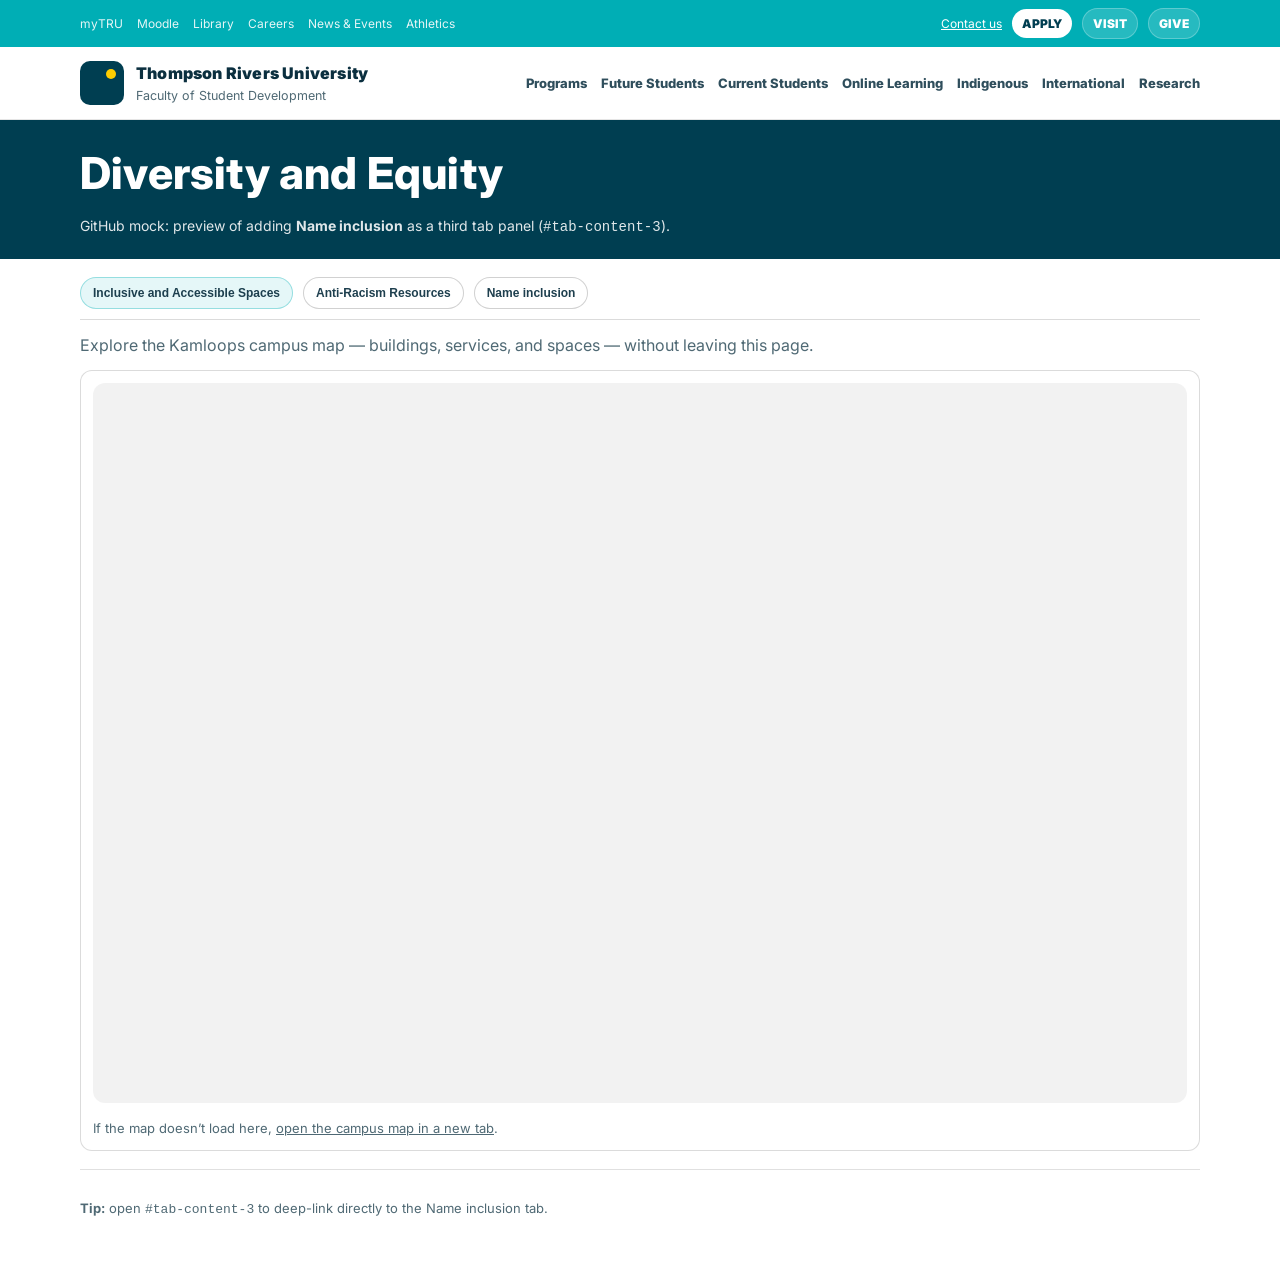
==== index.html @ c6673ee4 "Add TRU campus map embed to tab-content-1" ====
<!doctype html>
<html lang="en">
<head>
  <meta charset="utf-8" />
  <meta name="viewport" content="width=device-width,initial-scale=1" />
  <title>TRU — Diversity &amp; Equity (Tab Mock)</title>
  <meta name="description" content="GitHub-hosted mock of TRU Diversity & Equity page with Name Inclusion tab content." />
  <link rel="preconnect" href="https://fonts.googleapis.com">
  <link rel="preconnect" href="https://fonts.gstatic.com" crossorigin>
  <link href="https://fonts.googleapis.com/css2?family=Inter:wght@400;600;700;800&display=swap" rel="stylesheet">
  <link rel="stylesheet" href="styles.css" />
</head>
<body>
  <a class="skip" href="#main">Skip to content</a>

  <div class="utility">
    <div class="wrap utility-inner">
      <div class="u-links">
        <a href="#" aria-disabled="true">myTRU</a>
        <a href="#" aria-disabled="true">Moodle</a>
        <a href="#" aria-disabled="true">Library</a>
        <a href="#" aria-disabled="true">Careers</a>
        <a href="#" aria-disabled="true">News &amp; Events</a>
        <a href="#" aria-disabled="true">Athletics</a>
      </div>
      <div class="u-actions">
        <a href="#" aria-disabled="true">Contact us</a>
        <a class="pill" href="#" aria-disabled="true">APPLY</a>
        <a class="pill ghost" href="#" aria-disabled="true">VISIT</a>
        <a class="pill ghost" href="#" aria-disabled="true">GIVE</a>
      </div>
    </div>
  </div>

  <header class="mast">
    <div class="wrap mast-inner">
      <div class="brand">
        <div class="logo" aria-hidden="true"></div>
        <div class="brandtext">
          <div class="brandname">Thompson Rivers University</div>
          <div class="brandsub">Faculty of Student Development</div>
        </div>
      </div>
      <nav class="mainnav" aria-label="Main">
        <a href="#" aria-disabled="true">Programs</a>
        <a href="#" aria-disabled="true">Future Students</a>
        <a href="#" aria-disabled="true">Current Students</a>
        <a href="#" aria-disabled="true">Online Learning</a>
        <a href="#" aria-disabled="true">Indigenous</a>
        <a href="#" aria-disabled="true">International</a>
        <a href="#" aria-disabled="true">Research</a>
      </nav>
    </div>
  </header>

  <section class="hero">
    <div class="wrap hero-inner">
      <h1>Diversity and Equity</h1>
      <p class="hero-sub">GitHub mock: preview of adding <strong>Name inclusion</strong> as a third tab panel (<code>#tab-content-3</code>).</p>
    </div>
  </section>

  <main id="main" class="wrap content">
    <div class="tabs">
      <div class="tablist" role="tablist" aria-label="Diversity and Equity tabs">
        <button class="tab" role="tab" id="tab-1" aria-controls="tab-content-1" aria-selected="true">Inclusive and Accessible Spaces</button>
        <button class="tab" role="tab" id="tab-2" aria-controls="tab-content-2" aria-selected="false">Anti-Racism Resources</button>
        <button class="tab" role="tab" id="tab-3" aria-controls="tab-content-3" aria-selected="false">Name inclusion</button>
      </div>

      <section class="panel" role="tabpanel" id="tab-content-1" aria-labelledby="tab-1">
        <p class="lead">Explore the Kamloops campus map — buildings, services, and spaces — without leaving this page.</p>

        <div class="map-card" aria-label="Campus map">
          <iframe
            class="map-embed"
            src="https://www.tru.ca/__shared/map.html"
            title="TRU Campus Map"
            loading="lazy"
            referrerpolicy="no-referrer-when-downgrade"
            allowfullscreen
          ></iframe>
          <p class="map-note">If the map doesn’t load here, <a href="https://tru.ca/map.html" target="_blank" rel="noopener">open the campus map in a new tab</a>.</p>
        </div>
</section>

      <section class="panel" role="tabpanel" id="tab-content-2" aria-labelledby="tab-2" hidden>
        <p class="lead">Placeholder panel. (Real content lives on tru.ca.)</p>
      </section>

      <section class="panel" role="tabpanel" id="tab-content-3" aria-labelledby="tab-3" hidden>
        <section class="ni" aria-label="Name inclusion">

          <!-- 1) Banner -->
          <div class="ni-banner">
            <img src="assets/51602362562_90934ba714_o.jpg" alt="TRU campus banner image" />
            <div class="ni-hero">
              <div class="ni-hero-card">
                <h2>Name inclusion</h2>
                <p>Names are one of the first ways we recognize each other on campus. When we take a moment to learn them, we make the everyday feel safer, warmer, and more human.</p>
                <div class="ni-pillrow">
                  <span class="ni-pill">Curiosity over guessing</span>
                  <span class="ni-pill">Practice over performance</span>
                  <span class="ni-pill">Consent over convenience</span>
                  <span class="ni-pill">Repair over embarrassment</span>
                </div>
              </div>
            </div>
          </div>

          <!-- 2) Your name matters -->
          <div class="ni-section">
            <h3>Your name matters</h3>
            <p class="ni-kicker" data-ni-text="HERO_HEADING"></p>
            <div class="ni-md" data-ni-md="HERO_BODY"></div>
          </div>

          <!-- 3) Why my name matters -->
          <div class="ni-section">
            <h3>Why my name matters</h3>
            <p class="ni-lead">These stories show how names shape belonging in ordinary moments. Each clip is short, but the impact is real.</p>

            <div class="ni-carousel" aria-label="Why my name matters carousel">
              <article class="ni-slide">
                <h4>Story 1</h4>
                <video class="ni-video ni-video-vert" controls preload="none" poster="assets/posters/why-my-name-matters-01.svg">
                  <source src="assets/videos/why-my-name-matters-01.mp4" type="video/mp4" />
                </video>
                <div class="ni-small">Replace with a vertical video embed or MP4 URL.</div>
              </article>

              <article class="ni-slide">
                <h4>Story 2</h4>
                <video class="ni-video ni-video-vert" controls preload="none" poster="assets/posters/why-my-name-matters-02.svg">
                  <source src="assets/videos/why-my-name-matters-02.mp4" type="video/mp4" />
                </video>
                <div class="ni-small">Replace with a vertical video embed or MP4 URL.</div>
              </article>

              <article class="ni-slide">
                <h4>Story 3</h4>
                <video class="ni-video ni-video-vert" controls preload="none" poster="assets/posters/why-my-name-matters-03.svg">
                  <source src="assets/videos/why-my-name-matters-03.mp4" type="video/mp4" />
                </video>
                <div class="ni-small">Replace with a vertical video embed or MP4 URL.</div>
              </article>

              <article class="ni-slide">
                <h4>Story 4</h4>
                <video class="ni-video ni-video-vert" controls preload="none" poster="assets/posters/why-my-name-matters-04.svg">
                  <source src="assets/videos/why-my-name-matters-04.mp4" type="video/mp4" />
                </video>
                <div class="ni-small">Replace with a vertical video embed or MP4 URL.</div>
              </article>

              <article class="ni-slide">
                <h4>Story 5</h4>
                <video class="ni-video ni-video-vert" controls preload="none" poster="assets/posters/why-my-name-matters-05.svg">
                  <source src="assets/videos/why-my-name-matters-05.mp4" type="video/mp4" />
                </video>
                <div class="ni-small">Replace with a vertical video embed or MP4 URL.</div>
              </article>
            </div>
          </div>

          <!-- 4) Learning and sharing names -->
          <div class="ni-section">
            <h3>Learning and sharing names</h3>
            <p class="ni-lead">Two perspectives: how to learn a name respectfully, and how to share your name in a way that protects your energy.</p>
            <div class="ni-two">
              <div class="ni-card">
                <h4 data-ni-text="LEARNING_HEADING">Learning names</h4>
                <div class="ni-md" data-ni-md="LEARNING_BODY"></div>
              </div>
              <div class="ni-card">
                <h4 data-ni-text="SHARING_HEADING">Sharing your name</h4>
                <div class="ni-md" data-ni-md="SHARING_BODY"></div>
              </div>
            </div>
          </div>

          <!-- 5) How-to videos -->
          <div class="ni-section">
            <h3>How-to videos</h3>
            <p class="ni-lead">Two horizontal videos (16:9). Replace placeholders with TRU-hosted embeds or MP4 URLs.</p>
            <div class="ni-video-grid">
              <div class="ni-card">
                <h4>How to learn a name</h4>
                <video class="ni-video ni-video-wide" controls preload="none" poster="assets/posters/how-to-learn-a-name.svg">
                  <source src="assets/videos/how-to-learn-a-name.mp4" type="video/mp4" />
                </video>
                <div class="ni-small">Replace with an embed or MP4 URL.</div>
              </div>
              <div class="ni-card">
                <h4>How to teach your name</h4>
                <video class="ni-video ni-video-wide" controls preload="none" poster="assets/posters/how-to-teach-your-name.svg">
                  <source src="assets/videos/how-to-teach-your-name.mp4" type="video/mp4" />
                </video>
                <div class="ni-small">Replace with an embed or MP4 URL.</div>
              </div>
            </div>
          </div>

          <!-- 6) Tool -->
          <div class="ni-section">
            <h3>Share your name tool</h3>
            <p class="ni-lead"><strong>Starting point only:</strong> adjust to match the person’s preference. When in doubt, ask the person. They are the source of truth.</p>

            <div class="ni-tool-grid">
              <div class="ni-card">
                <iframe class="ni-embed"
                  src="https://t00763781.github.io/TRU-Name-Pronouncer/embed.html"
                  title="Name pronunciation helper"
                  loading="lazy"
                  allow="clipboard-write"></iframe>
                <div class="ni-small">Trouble loading? <a href="https://t00763781.github.io/TRU-Name-Pronouncer/" target="_blank" rel="noopener">Open the tool in a new tab</a>.</div>
              </div>

              <aside class="ni-aside" aria-label="Guidance">
                <div class="ni-asidebox">
                  <h4>Facilitation sequence (quick)</h4>
                  <ol>
                    <li>Set the norm once (quick corrections welcome).</li>
                    <li>Ask early, reflect back once, then use the name.</li>
                    <li>Repair quickly and return to the topic.</li>
                    <li>Offer private correction paths when needed.</li>
                  </ol>
                </div>

                <div class="ni-asidebox">
                  <h4>What to avoid</h4>
                  <p>Do not guess from appearance, do not ask for origins, and do not turn corrections into long apologies.</p>
                </div>

                <div class="ni-asidebox">
                  <h4>Privacy</h4>
                  <p>Runs in your browser. Nothing is uploaded.</p>
                </div>
              </aside>
            </div>
          </div>

          <!-- 7) Barriers and bridges -->
          <div class="ni-section">
            <h3 data-ni-text="BARRIERS_HEADING">Barriers and bridges</h3>
            <div class="ni-md" data-ni-md="BARRIERS_BODY"></div>
          </div>

        </section>
      </section>
    </div>

    <footer class="foot">
      <p><strong>Tip:</strong> open <code>#tab-content-3</code> to deep-link directly to the Name inclusion tab.</p>
    </footer>
  </main>

  <script src="tabs.js"></script>
  <script src="ni.js"></script>
</body>
</html>
---- styles.css ----
:root{
  --tru-navy:#003e51;
  --tru-teal:#00aeb5;
  --tru-yellow:#ffcd00;
  --ink:#0b2f3f;
  --muted:rgba(11,47,63,.72);
  --border:rgba(0,0,0,.14);
  --shadow: 0 12px 26px rgba(0,0,0,.12);
  --wrap: 1120px;
}

*{box-sizing:border-box}
body{
  margin:0;
  font-family: Inter, system-ui, -apple-system, Segoe UI, Roboto, Arial, sans-serif;
  color:var(--ink);
  background:#fff;
  line-height:1.45;
}
.wrap{width:min(var(--wrap), 92vw); margin:0 auto}
a{color:inherit}
.skip{position:absolute; left:-999px; top:auto; width:1px; height:1px; overflow:hidden;}
.skip:focus{
  left:12px; top:12px; width:auto; height:auto; padding:10px 12px;
  border-radius:10px; background:#fff; box-shadow:var(--shadow); z-index:999;
}

.utility{background:var(--tru-teal); color:#fff; font-size:12px;}
.utility-inner{display:flex; gap:12px; align-items:center; justify-content:space-between; padding:8px 0;}
.u-links{display:flex; gap:14px; flex-wrap:wrap; opacity:.95}
.u-links a{text-decoration:none; opacity:.95}
.u-links a:hover{text-decoration:underline}
.u-actions{display:flex; gap:10px; flex-wrap:wrap; align-items:center}
.pill{
  display:inline-block; padding:6px 10px; border-radius:999px; background:#fff; color:var(--tru-navy);
  font-weight:900; text-decoration:none;
}
.pill.ghost{background:rgba(255,255,255,.15); color:#fff; border:1px solid rgba(255,255,255,.25);}

.mast{background:#fff; border-bottom:1px solid rgba(0,0,0,.10);}
.mast-inner{display:flex; gap:16px; align-items:center; justify-content:space-between; padding:14px 0;}
.brand{display:flex; gap:12px; align-items:center}
.logo{
  width:44px; height:44px; border-radius:10px; background:var(--tru-navy); position:relative;
}
.logo::after{
  content:""; position:absolute; right:8px; top:8px; width:10px; height:10px; border-radius:50%; background:var(--tru-yellow);
}
.brandname{font-weight:900; letter-spacing:.2px}
.brandsub{font-size:12.5px; color:var(--muted); margin-top:2px}
.mainnav{display:flex; gap:14px; flex-wrap:wrap}
.mainnav a{text-decoration:none; font-weight:800; font-size:13px; color:rgba(11,47,63,.85)}
.mainnav a:hover{text-decoration:underline}

.hero{background:var(--tru-navy); color:#fff; padding:22px 0;}
.hero-inner h1{margin:0; font-size:44px; font-weight:800; letter-spacing:.2px;}
.hero-sub{margin:10px 0 0; color:rgba(255,255,255,.88); max-width:90ch; font-size:14px}

.content{padding:18px 0 40px}
.tablist{display:flex; gap:10px; flex-wrap:wrap; padding:0 0 10px; border-bottom:1px solid rgba(0,0,0,.14);}
.tab{
  border:1px solid rgba(0,0,0,.18);
  background:#fff;
  border-radius:999px;
  padding:8px 12px;
  font-weight:900;
  font-size:12px;
  cursor:pointer;
  color:rgba(11,47,63,.92);
}
.tab[aria-selected="true"]{background:rgba(0,174,181,.10); border-color:rgba(0,174,181,.35);}
.panel{padding:14px 0 0;}
.lead{margin:0; color:var(--muted)}
.accord{margin-top:12px}
.accord details{border-top:1px solid rgba(0,0,0,.16); padding:10px 0}
.accord details:first-of-type{border-top:0}
.accord summary{cursor:pointer; list-style:none; display:flex; gap:10px; align-items:center; font-weight:900}
.accord summary::-webkit-details-marker{display:none}
.plus{
  width:18px; height:18px; border-radius:4px;
  border:1px solid rgba(0,0,0,.22);
  display:grid; place-items:center;
  font-weight:900; color:rgba(11,47,63,.72);
}
details[open] .plus{background:rgba(0,174,181,.12); border-color:rgba(0,174,181,.35); color:rgba(0,62,81,.92);}
.body{margin-top:8px; color:rgba(11,47,63,.84)}
.foot{margin-top:18px; padding-top:16px; border-top:1px solid rgba(0,0,0,.12); color:var(--muted); font-size:13px;}

/* ─────────────────────────────────────────────────────────────
   Name inclusion tab styles (scoped)
──────────────────────────────────────────────────────────── */
.ni{ --ni-radius: 12px; --ni-shadow: 0 14px 30px rgba(0,0,0,.12); }

.ni .ni-banner{
  border-radius: var(--ni-radius);
  overflow:hidden;
  position:relative;
  background:#0b2f3f;
  box-shadow: var(--ni-shadow);
}
.ni .ni-banner img{
  width:100%;
  height: 280px;
  object-fit: cover;
  display:block;
  filter: saturate(1.05) contrast(1.05);
}
.ni .ni-banner::after{
  content:"";
  position:absolute;
  inset:0;
  background: linear-gradient(90deg, rgba(0,62,81,.88) 0%, rgba(0,62,81,.50) 56%, rgba(0,62,81,.14) 100%);
}
.ni .ni-hero{
  position:absolute;
  inset:0;
  padding:18px;
  display:flex;
  align-items:center;
}
.ni .ni-hero-card{
  position:relative;
  z-index:2;
  max-width: 780px;
  color:#fff;
}
.ni .ni-hero-card h2{
  margin:0;
  font-size: 38px;
  line-height: 1.08;
  font-weight: 900;
  letter-spacing:.2px;
}
.ni .ni-hero-card p{
  margin:10px 0 0;
  color: rgba(255,255,255,.92);
  font-size: 15px;
  max-width: 78ch;
}
.ni .ni-pillrow{
  margin-top:12px;
  display:flex;
  gap:10px;
  flex-wrap:wrap;
}
.ni .ni-pill{
  display:inline-block;
  padding:6px 10px;
  border-radius:999px;
  border: 1px solid rgba(255,255,255,.25);
  background: rgba(0,0,0,.10);
  color: rgba(255,255,255,.94);
  font-weight: 800;
  font-size: 12px;
}

.ni .ni-section{ margin-top: 18px; }
.ni .ni-section h3{
  margin:0 0 8px;
  font-size: 22px;
  font-weight: 900;
}
.ni .ni-lead{ margin:0; color: var(--muted); max-width: 92ch; }

.ni .ni-md p{ margin:10px 0 0; color: rgba(11,47,63,.86); line-height:1.6; }
.ni .ni-md p:first-child{ margin-top: 0; }
.ni .ni-md h4{ margin: 16px 0 8px; font-size: 16px; font-weight: 900; }
.ni .ni-md ul, .ni .ni-md ol{ margin: 10px 0 0; padding-left: 20px; }
.ni .ni-md li{ margin: 6px 0; color: rgba(11,47,63,.86); }
.ni .ni-md code{
  font-family: ui-monospace, SFMono-Regular, Menlo, Monaco, Consolas, "Liberation Mono","Courier New", monospace;
  font-size: .95em;
  padding: .1em .35em;
  border-radius: 6px;
  border:1px solid rgba(0,0,0,.10);
  background: rgba(0,174,181,.08);
}

.ni .ni-carousel{
  margin-top: 10px;
  display:flex;
  gap: 12px;
  overflow:auto;
  scroll-snap-type:x mandatory;
  padding-bottom: 6px;
}
.ni .ni-slide{
  min-width: min(340px, 88vw);
  scroll-snap-align:start;
  border: 1px solid rgba(0,0,0,.14);
  border-radius: 12px;
  background: #fff;
  padding: 12px;
}
.ni .ni-slide h4{
  margin:0 0 8px;
  font-size: 14px;
  font-weight: 900;
}
.ni .ni-video{
  width: 100%;
  aspect-ratio: 16/9;
  border-radius: 10px;
  border: 1px solid rgba(0,0,0,.12);
  background: rgba(0,0,0,.06);
  display:grid;
  place-items:center;
  color: rgba(11,47,63,.70);
  font-weight: 800;
}
.ni .ni-small{
  margin-top: 8px;
  font-size: 13px;
  color: rgba(11,47,63,.74);
}

.ni .ni-two{
  margin-top: 12px;
  display:grid;
  grid-template-columns: 1fr 1fr;
  gap: 12px;
  align-items:start;
}
.ni .ni-card{
  border: 1px solid rgba(0,0,0,.14);
  border-radius: 12px;
  background: #fff;
  padding: 12px;
}
.ni .ni-card h4{
  margin:0 0 8px;
  font-size: 16px;
  font-weight: 900;
}
.ni .ni-kicker{
  margin:0 0 10px;
  color: rgba(11,47,63,.70);
  font-weight: 800;
}

.ni .ni-tool-grid{
  margin-top: 12px;
  display:grid;
  grid-template-columns: 1.2fr .8fr;
  gap: 12px;
  align-items:start;
}
.ni .ni-embed{
  width:100%;
  height: 860px;
  border:0;
  border-radius: 12px;
  background:#fff;
}
.ni .ni-aside{
  display:grid;
  gap: 10px;
}
.ni .ni-asidebox{
  background: var(--tru-navy);
  color: rgba(255,255,255,.92);
  border-radius: 12px;
  padding: 12px;
}
.ni .ni-asidebox h4{
  margin:0 0 8px;
  font-size: 14px;
  font-weight: 900;
  color:#fff;
}
.ni .ni-asidebox ol{
  margin:0;
  padding-left: 18px;
  font-size: 13px;
  color: rgba(255,255,255,.90);
}
.ni .ni-asidebox p{ margin:0; font-size: 13px; color: rgba(255,255,255,.88); }

.ni .ni-video-grid{
  margin-top: 12px;
  display:grid;
  grid-template-columns: 1fr 1fr;
  gap: 12px;
}

@media (max-width: 980px){
  .mast-inner{flex-direction:column; align-items:flex-start}
  .hero-inner h1{font-size:34px}
  .ni .ni-two{ grid-template-columns: 1fr; }
  .ni .ni-tool-grid{ grid-template-columns: 1fr; }
  .ni .ni-video-grid{ grid-template-columns: 1fr; }
  .ni .ni-banner img{ height: 220px; }
}

/* Video elements (placeholders now, real videos later) */
.ni video.ni-video{
  width: 100%;
  border-radius: 10px;
  border: 1px solid rgba(0,0,0,.12);
  background: rgba(0,0,0,.06);
}
.ni video.ni-video-wide{ aspect-ratio: 16/9; }
.ni video.ni-video-vert{ aspect-ratio: 9/16; }


/* Tab-1 campus map embed */
.map-card{
  margin-top: 12px;
  border: 1px solid rgba(0,0,0,.14);
  border-radius: 12px;
  background: #fff;
  padding: 12px;
}
.map-embed{
  width: 100%;
  height: 720px;
  border: 0;
  border-radius: 12px;
  background: rgba(0,0,0,.05);
}
.map-note{
  margin: 10px 0 0;
  color: rgba(11,47,63,.72);
  font-size: 13px;
}
@media (max-width: 900px){
  .map-embed{ height: 620px; }
}
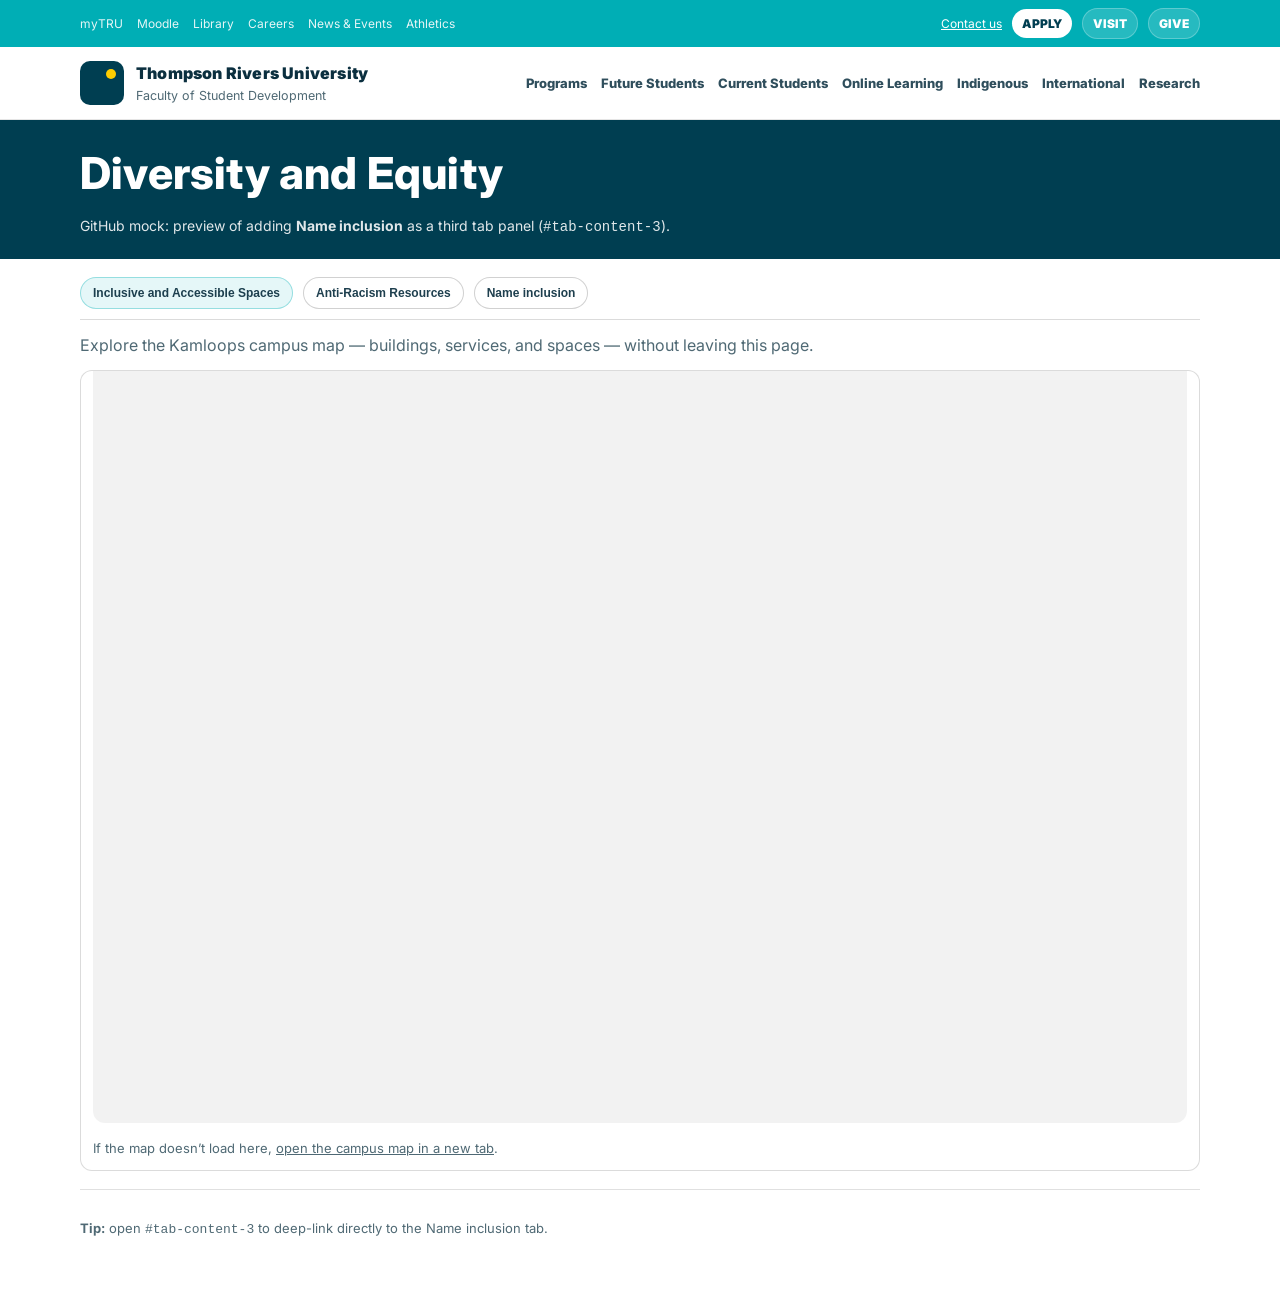
==== commit 96203349: "Content" ====
--- a/index.html
+++ b/index.html
@@ -74,7 +74,7 @@
         <div class="map-card" aria-label="Campus map">
           <iframe
             class="map-embed"
-            src="https://www.tru.ca/__shared/map.html"
+            src="https://www.tru.ca/map.html"
             title="TRU Campus Map"
             loading="lazy"
             referrerpolicy="no-referrer-when-downgrade"
@@ -97,7 +97,7 @@
             <div class="ni-hero">
               <div class="ni-hero-card">
                 <h2>Name inclusion</h2>
-                <p>Names are one of the first ways we recognize each other on campus. When we take a moment to learn them, we make the everyday feel safer, warmer, and more human.</p>
+                <p>Names matter. Let's make them easy.</p>
                 <div class="ni-pillrow">
                   <span class="ni-pill">Curiosity over guessing</span>
                   <span class="ni-pill">Practice over performance</span>
@@ -118,7 +118,7 @@
           <!-- 3) Why my name matters -->
           <div class="ni-section">
             <h3>Why my name matters</h3>
-            <p class="ni-lead">These stories show how names shape belonging in ordinary moments. Each clip is short, but the impact is real.</p>
+            <p class="ni-lead">We asked students, staff and community memebers why thier name matters.</p>
 
             <div class="ni-carousel" aria-label="Why my name matters carousel">
               <article class="ni-slide">
@@ -166,7 +166,7 @@
           <!-- 4) Learning and sharing names -->
           <div class="ni-section">
             <h3>Learning and sharing names</h3>
-            <p class="ni-lead">Two perspectives: how to learn a name respectfully, and how to share your name in a way that protects your energy.</p>
+            <p class="ni-lead">Learning and sharing names doesn't have to be .</p>
             <div class="ni-two">
               <div class="ni-card">
                 <h4 data-ni-text="LEARNING_HEADING">Learning names</h4>
@@ -204,7 +204,7 @@
           <!-- 6) Tool -->
           <div class="ni-section">
             <h3>Share your name tool</h3>
-            <p class="ni-lead"><strong>Starting point only:</strong> adjust to match the person’s preference. When in doubt, ask the person. They are the source of truth.</p>
+            <p class="ni-lead"><strong>Share your name:</strong> Create a iframe you can add in your email signature to help others learn your name.</p>
 
             <div class="ni-tool-grid">
               <div class="ni-card">
--- a/styles.css
+++ b/styles.css
@@ -326,3 +326,18 @@
 @media (max-width: 900px){
   .map-embed{ height: 620px; }
 }
+
+
+.map-card{
+  position: relative;
+  overflow: hidden;
+  border-radius: 12px;
+}
+
+.map-embed{
+  width: 100%;
+  height: 900px;
+  border: 0;
+  margin-top: -160px;
+}
+
